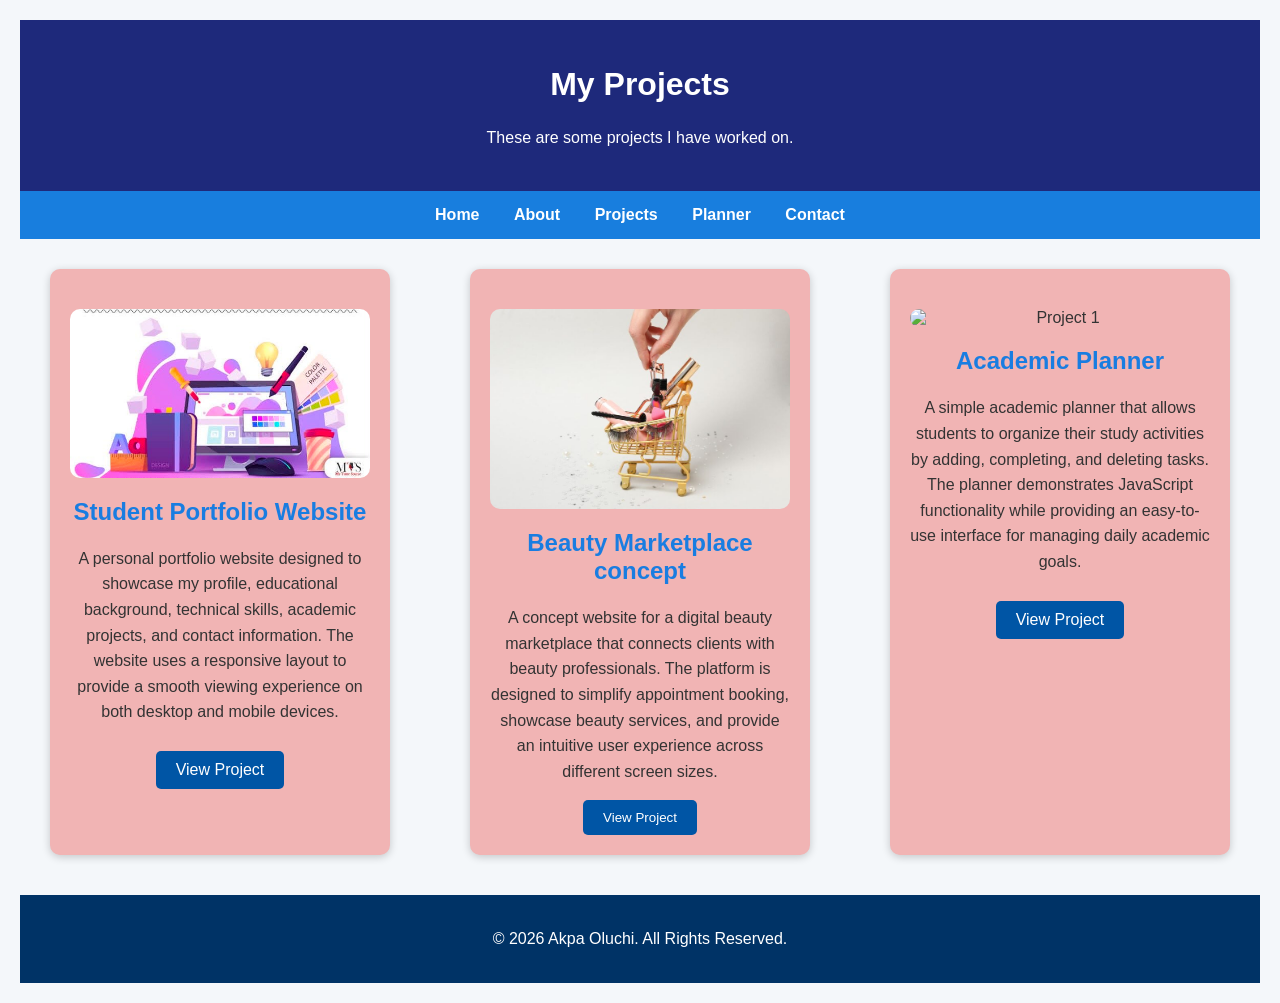
==== projects.html @ 1773fb7b "Initial portfolio website" ====
<!DOCTYPE html>
<html lang="en">

<head>
    <meta charset="UTF-8">
    <meta name="viewport" content="width=device-width, initial-scale=1.0">
    <title>Projects</title>
    <link rel="stylesheet" href="style.css">
</head>

<body>

<header>
    <h1>My Projects</h1>
    <p>These are some projects I have worked on.</p>
</header>

<nav>
    <a href="index.html">Home</a>
    <a href="about.html">About</a>
    <a href="projects.html">Projects</a>
    <a href="planner.html">Planner</a>
    <a href="contact.html">Contact</a>
</nav>
<section class="projects">
<div class="project-card">

    <img src="images/Project1.jpeg" alt="Project 1">

    <h2>Student Portfolio Website</h2>

    <p>
    A personal portfolio website designed to showcase my profile, educational background, technical skills, academic projects, and contact information. The website uses a responsive layout to provide a smooth viewing experience on both desktop and mobile devices.
    </p>

    <a href="index.html" class="button">View Project</a>

</div>
<div class="project-card">

    <img src="images/Project2.jpeg" alt="Project 1">

    <h2>Beauty Marketplace concept</h2>

    <p>
       A concept website for a digital beauty marketplace that connects clients with beauty professionals. The platform is designed to simplify appointment booking, showcase beauty services, and provide an intuitive user experience across different screen sizes.
    </p>
    <button>View Project</button>

</div>
<div class="project-card">

    <img src="images/Project3.jpeg" alt="Project 1">

    <h2>Academic Planner</h2>

    <p>
    A simple academic planner that allows students to organize their study activities by adding, completing, and deleting tasks. The planner demonstrates JavaScript functionality while providing an easy-to-use interface for managing daily academic goals.
    </p>

    <a href="planner.html" class="button">View Project</a>

</div>
</section>
<footer>
    <p>&copy; 2026 Akpa Oluchi. All Rights Reserved.</p>
</footer>
</body>

<script src="script.js"></script>

</html>
---- style.css ----
body {
    font-family: Arial, sans-serif;
    background-color: #f4f7fa;
    color: #333;
    margin: 0;
    padding: 20px;
}

header {
    background-color: #1e297b;
    color: white;
    text-align: center;
    padding: 25px;
}

nav {
    background-color: #187ede;
    padding: 15px;
    text-align: center;
}

nav a {
    color: white;
    text-decoration: none;
    margin: 15px;
    font-weight: bold;
}

nav a:hover {
    color: rgb(255, 0, 242);
}

section {
    margin-top: 30px;
}

img {
    width: 220px;
    border-radius: 15px;
    display: block;
    margin: 20px auto;
}

h2 {
    color: #197de1;
}

p {
    line-height: 1.6;
}
table {
    width: 100%;
    border-collapse: collapse;
    margin-top: 20px;
}

table, th, td {
    border: 1px solid #cccccc;
}

th {
    background-color: #003366;
    color: white;
    padding: 12px;
}

td {
    padding: 12px;
}

tr:nth-child(even) {
    background-color: #0502b9;
}
.projects {
    display: flex;
    justify-content: space-around;
    gap: 20px;
    flex-wrap: wrap;
}

.project-card {
    background: rgb(241, 180, 180);
    width: 300px;
    padding: 20px;
    border-radius: 10px;
    box-shadow: 0px 2px 8px rgba(0,0,0,0.2);
    text-align: center;
}

.project-card img {
    width: 100%;
    border-radius: 10px;
}

button {
    background-color: #0055a5;
    color: white;
    border: none;
    padding: 10px 20px;
    cursor: pointer;
    border-radius: 5px;
}

button:hover {
    background-color: #003366;
}
#taskInput {
    width: 60%;
    padding: 10px;
    margin-right: 10px;
}

#taskList {
    list-style-type: none;
    padding: 0;
}

#taskList li {
    background-color: white;
    margin: 10px 0;
    padding: 15px;
    border-radius: 8px;
    box-shadow: 0 2px 6px rgba(0,0,0,0.2);
    cursor: pointer;

    display: flex;
    justify-content: space-between;
    align-items: center;
}

#taskList button {
    background-color: red;
}
/* Academic Planner */

#taskInput {
    width: 60%;
    padding: 10px;
    font-size: 16px;
}

#taskList {
    list-style: none;
    padding: 0;
}

#taskList li {
    background: white;
    margin: 12px 0;
    padding: 15px;
    border-radius: 8px;
    display: flex;
    justify-content: space-between;
    align-items: center;
    cursor: pointer;
    box-shadow: 0 2px 5px rgba(0,0,0,0.2);
}

#taskList button {
    background: red;
    color: white;
    border: none;
    padding: 8px 12px;
    border-radius: 5px;
}

#taskList button:hover {
    background: darkred;
}
/* Contact Form */

form {
    background: white;
    padding: 20px;
    border-radius: 10px;
    max-width: 600px;
    margin: auto;
    box-shadow: 0 2px 6px rgba(0,0,0,0.2);
}

input,
textarea {
    width: 100%;
    padding: 10px;
    margin-top: 5px;
    margin-bottom: 15px;
    box-sizing: border-box;
}

label {
    font-weight: bold;
}
footer {
    background-color: #003366;
    color: white;
    text-align: center;
    padding: 15px;
    margin-top: 40px;
}
.button {
    display: inline-block;
    background-color: #0055a5;
    color: white;
    text-decoration: none;
    padding: 10px 20px;
    border-radius: 5px;
    margin-top: 10px;
}

.button:hover {
    background-color: #003366;
}
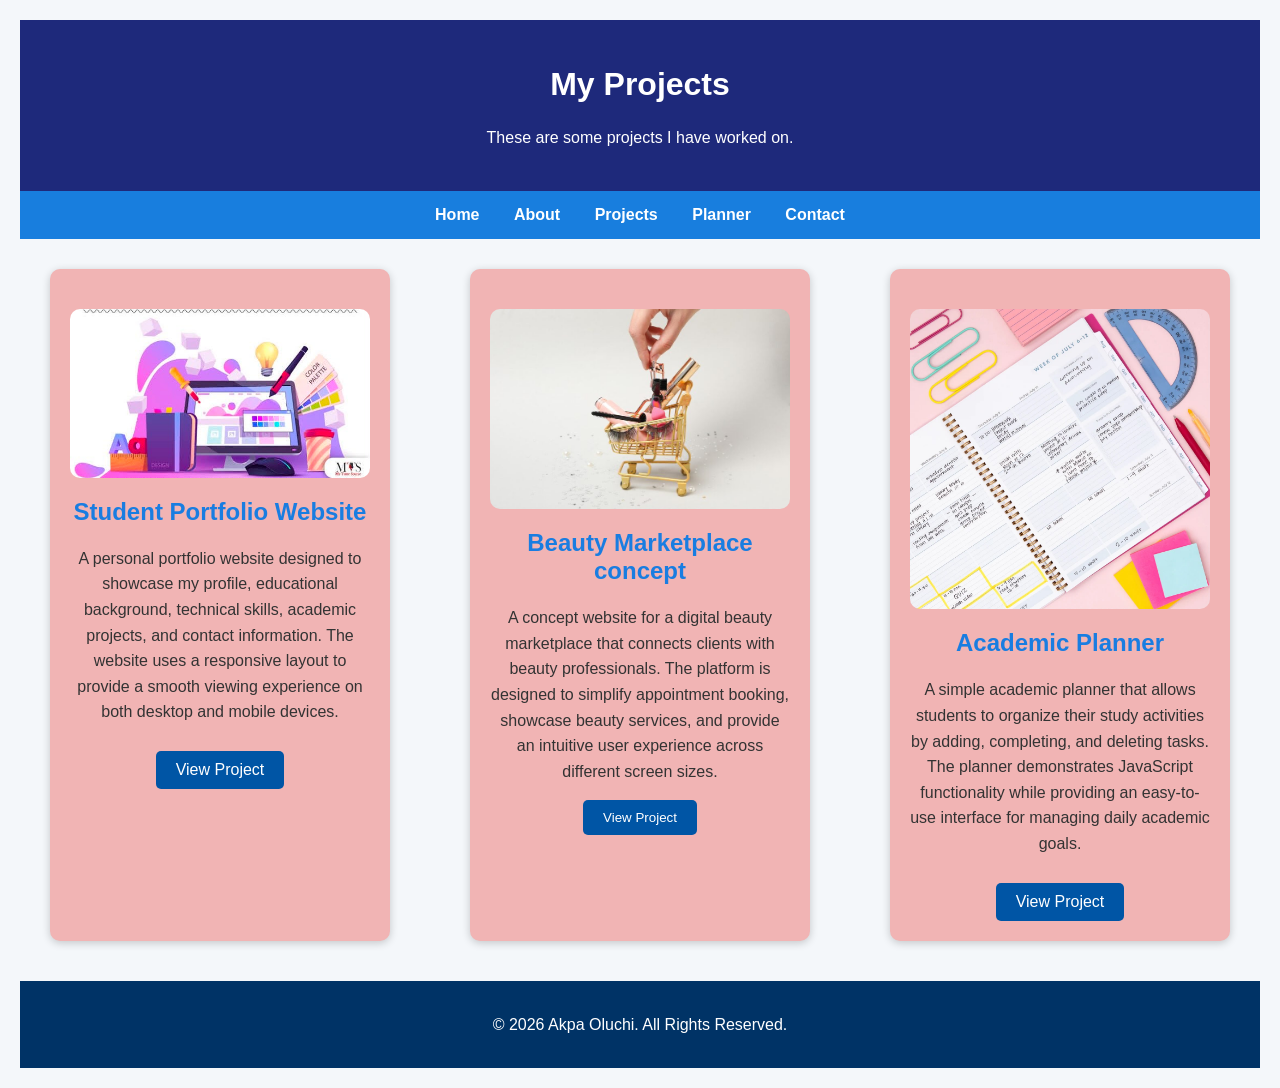
==== commit 2a120dc3: "Fix project image filename" ====
--- a/projects.html
+++ b/projects.html
@@ -50,7 +50,7 @@
 </div>
 <div class="project-card">
 
-    <img src="images/Project3.jpeg" alt="Project 1">
+    <img src="images/project3.jpeg" alt="Project 1">
 
     <h2>Academic Planner</h2>
 
